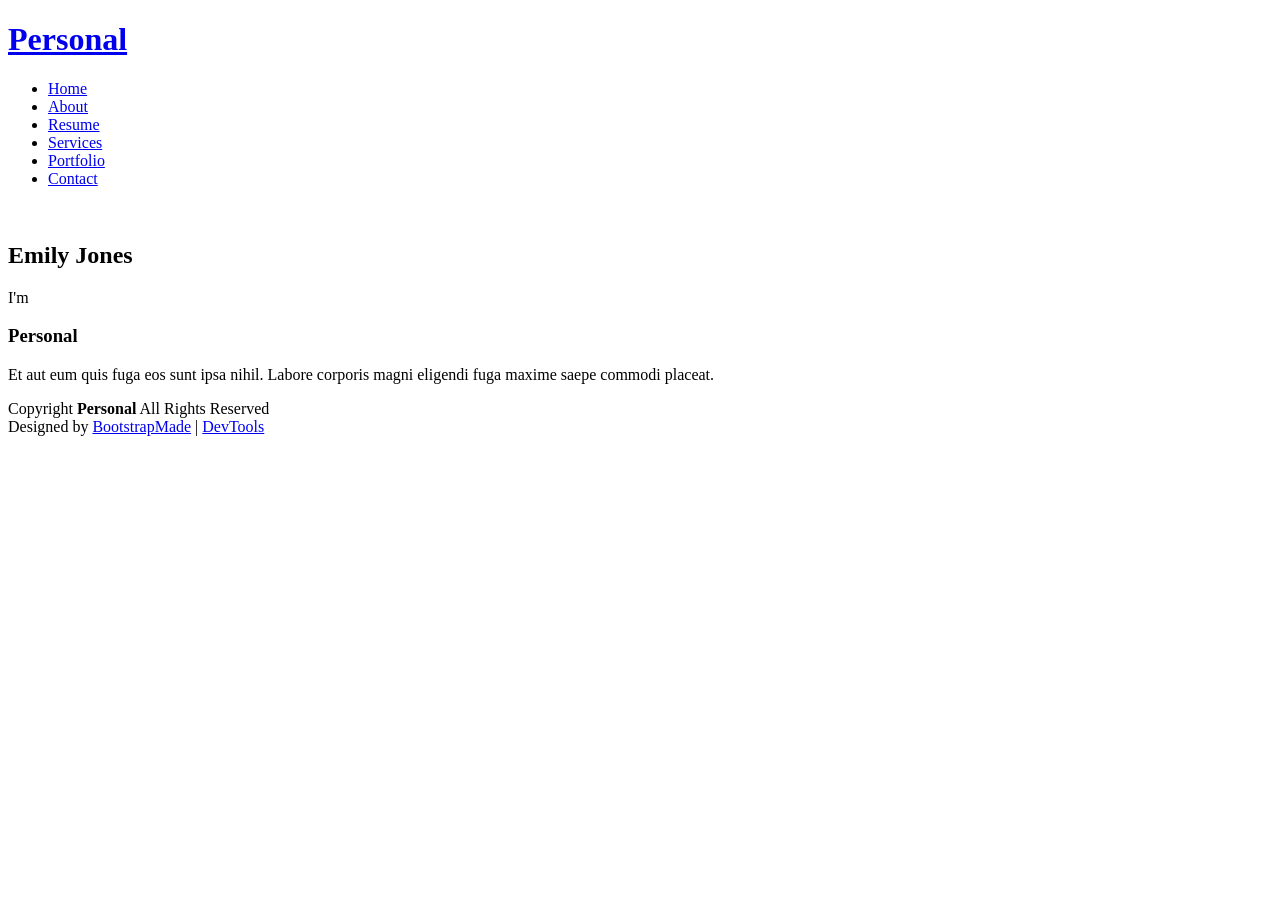
==== index.html @ 8a24222b "Add files via upload" ====
<!DOCTYPE html>
<html lang="en">

<head>
  <meta charset="utf-8">
  <meta content="width=device-width, initial-scale=1.0" name="viewport">
  <title>Index - Personal Bootstrap Template</title>
  <meta name="description" content="">
  <meta name="keywords" content="">

  <!-- Favicons -->
  <link href="assets/img/favicon.png" rel="icon">
  <link href="assets/img/apple-touch-icon.png" rel="apple-touch-icon">

  <!-- Fonts -->
  <link href="https://fonts.googleapis.com" rel="preconnect">
  <link href="https://fonts.gstatic.com" rel="preconnect" crossorigin>
  <link href="https://fonts.googleapis.com/css2?family=Roboto:ital,wght@0,100;0,300;0,400;0,500;0,700;0,900;1,100;1,300;1,400;1,500;1,700;1,900&family=Poppins:ital,wght@0,100;0,200;0,300;0,400;0,500;0,600;0,700;0,800;0,900;1,100;1,200;1,300;1,400;1,500;1,600;1,700;1,800;1,900&family=Raleway:ital,wght@0,100;0,200;0,300;0,400;0,500;0,600;0,700;0,800;0,900;1,100;1,200;1,300;1,400;1,500;1,600;1,700;1,800;1,900&display=swap" rel="stylesheet">

  <!-- Vendor CSS Files -->
  <link href="assets/vendor/bootstrap/css/bootstrap.min.css" rel="stylesheet">
  <link href="assets/vendor/bootstrap-icons/bootstrap-icons.css" rel="stylesheet">
  <link href="assets/vendor/aos/aos.css" rel="stylesheet">
  <link href="assets/vendor/swiper/swiper-bundle.min.css" rel="stylesheet">
  <link href="assets/vendor/glightbox/css/glightbox.min.css" rel="stylesheet">

  <!-- Main CSS File -->
  <link href="assets/css/main.css" rel="stylesheet">

  <!-- =======================================================
  * Template Name: Personal
  * Template URL: https://bootstrapmade.com/personal-free-resume-bootstrap-template/
  * Updated: Mar 05 2025 with Bootstrap v5.3.3
  * Author: BootstrapMade.com
  * License: https://bootstrapmade.com/license/
  ======================================================== -->
</head>

<body class="index-page">

  <header id="header" class="header d-flex align-items-center fixed-top">
    <div class="container-fluid container-xl position-relative d-flex align-items-center justify-content-between">

      <a href="index.html" class="logo d-flex align-items-center">
        <!-- Uncomment the line below if you also wish to use an image logo -->
        <!-- <img src="assets/img/logo.webp" alt=""> -->
        <h1 class="sitename">Personal</h1>
      </a>

      <nav id="navmenu" class="navmenu">
        <ul>
          <li><a href="index.html" class="active">Home</a></li>
          <li><a href="about.html">About</a></li>
          <li><a href="resume.html">Resume</a></li>
          <li><a href="services.html">Services</a></li>
          <li><a href="portfolio.html">Portfolio</a></li>
          <li><a href="contact.html">Contact</a></li>
        </ul>
        <i class="mobile-nav-toggle d-xl-none bi bi-list"></i>
      </nav>

    </div>
  </header>

  <main class="main">

    <!-- Hero Section -->
    <section id="hero" class="hero section dark-background">

      <img src="assets/img/hero-bg.jpg" alt="" data-aos="fade-in">

      <div class="container" data-aos="zoom-out" data-aos-delay="100">
        <h2>Emily Jones</h2>
        <p>I'm <span class="typed" data-typed-items="Designer, Developer, Freelancer, Photographer"></span><span class="typed-cursor typed-cursor--blink"></span></p>
        <div class="social-links">
          <a href="#"><i class="bi bi-twitter-x"></i></a>
          <a href="#"><i class="bi bi-facebook"></i></a>
          <a href="#"><i class="bi bi-instagram"></i></a>
          <a href="#"><i class="bi bi-linkedin"></i></a>
        </div>
      </div>

    </section><!-- /Hero Section -->

  </main>

  <footer id="footer" class="footer dark-background">
    <div class="container">
      <h3 class="sitename">Personal</h3>
      <p>Et aut eum quis fuga eos sunt ipsa nihil. Labore corporis magni eligendi fuga maxime saepe commodi placeat.</p>
      <div class="social-links d-flex justify-content-center">
        <a href=""><i class="bi bi-twitter-x"></i></a>
        <a href=""><i class="bi bi-facebook"></i></a>
        <a href=""><i class="bi bi-instagram"></i></a>
        <a href=""><i class="bi bi-skype"></i></a>
        <a href=""><i class="bi bi-linkedin"></i></a>
      </div>
      <div class="container">
        <div class="copyright">
          <span>Copyright</span> <strong class="px-1 sitename">Personal</strong> <span>All Rights Reserved</span>
        </div>
        <div class="credits">
          <!-- All the links in the footer should remain intact. -->
          <!-- You can delete the links only if you've purchased the pro version. -->
          <!-- Licensing information: https://bootstrapmade.com/license/ -->
          <!-- Purchase the pro version with working PHP/AJAX contact form: [buy-url] -->
          Designed by <a href="https://bootstrapmade.com/">BootstrapMade</a> | <a href="https://bootstrapmade.com/tools/">DevTools</a>
        </div>
      </div>
    </div>
  </footer>

  <!-- Scroll Top -->
  <a href="#" id="scroll-top" class="scroll-top d-flex align-items-center justify-content-center"><i class="bi bi-arrow-up-short"></i></a>

  <!-- Preloader -->
  <div id="preloader"></div>

  <!-- Vendor JS Files -->
  <script src="assets/vendor/bootstrap/js/bootstrap.bundle.min.js"></script>
  <script src="assets/vendor/php-email-form/validate.js"></script>
  <script src="assets/vendor/aos/aos.js"></script>
  <script src="assets/vendor/typed.js/typed.umd.js"></script>
  <script src="assets/vendor/purecounter/purecounter_vanilla.js"></script>
  <script src="assets/vendor/waypoints/noframework.waypoints.js"></script>
  <script src="assets/vendor/swiper/swiper-bundle.min.js"></script>
  <script src="assets/vendor/glightbox/js/glightbox.min.js"></script>
  <script src="assets/vendor/imagesloaded/imagesloaded.pkgd.min.js"></script>
  <script src="assets/vendor/isotope-layout/isotope.pkgd.min.js"></script>

  <!-- Main JS File -->
  <script src="assets/js/main.js"></script>

</body>

</html>
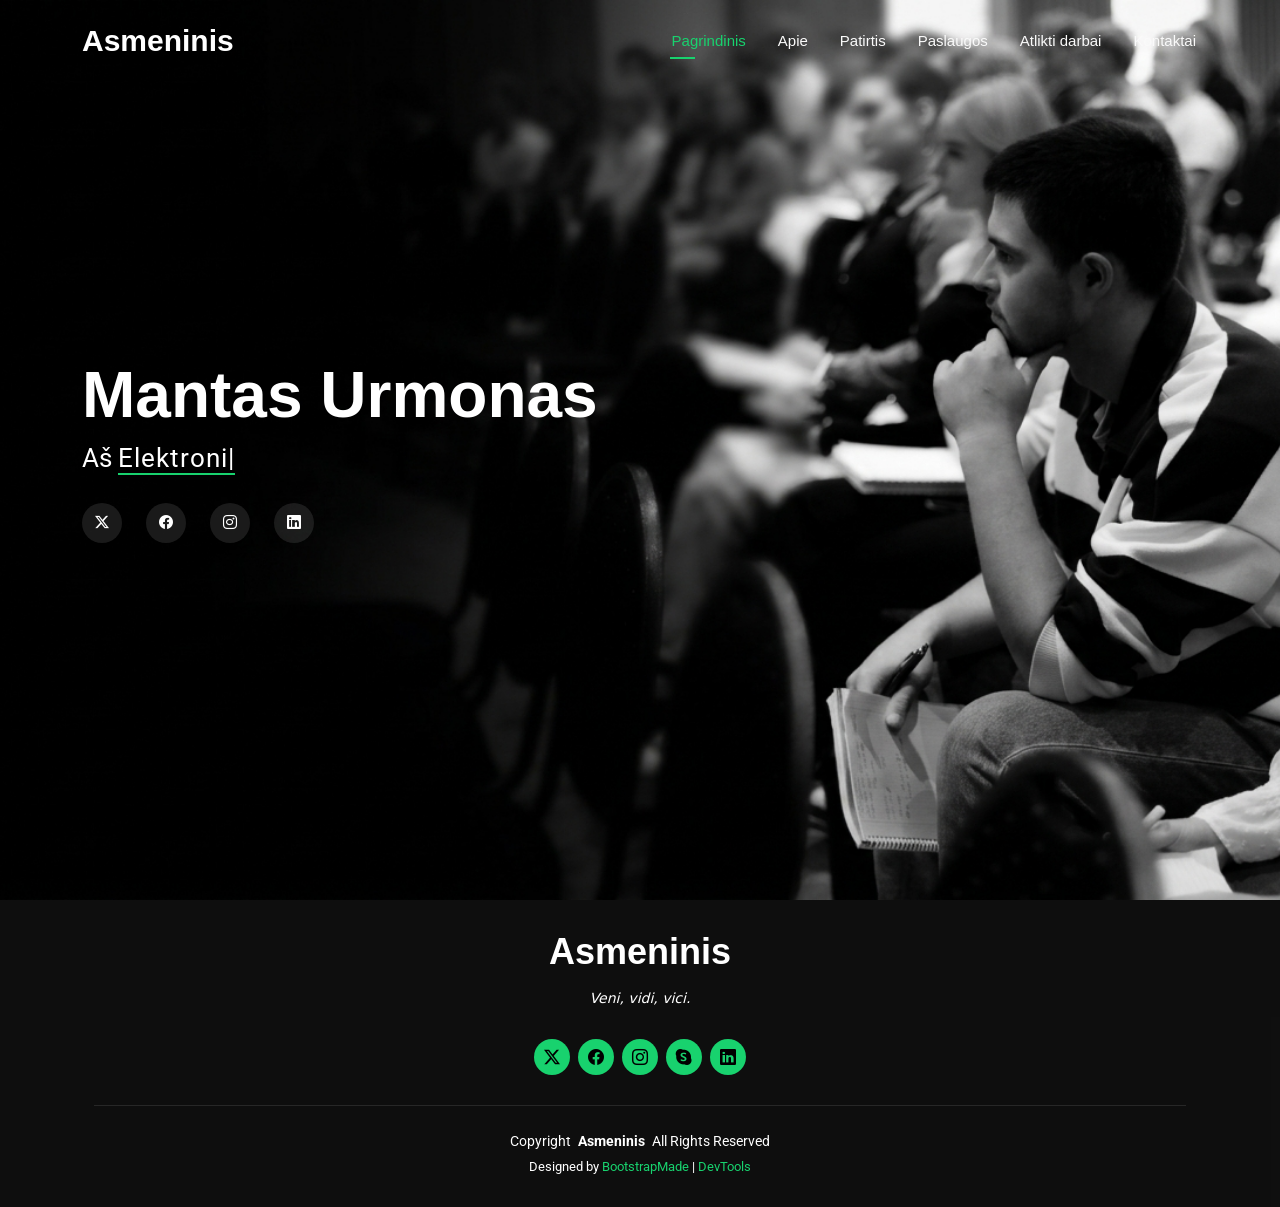
==== commit fe807890: "a" ====
--- a/index.html
+++ b/index.html
@@ -1,13 +1,14 @@
 <!DOCTYPE html>
-<html lang="en">
+<html lang="lt">
 
 <head>
   <meta charset="utf-8">
   <meta content="width=device-width, initial-scale=1.0" name="viewport">
-  <title>Index - Personal Bootstrap Template</title>
-  <meta name="description" content="">
+  <title>Index - Mano CV</title>
+  <meta name="description" content="Mantas Urmonas CV puslapis">
   <meta name="keywords" content="">
-
+  <meta name="author" content="Mantas Urmonas">
+  
   <!-- Favicons -->
   <link href="assets/img/favicon.png" rel="icon">
   <link href="assets/img/apple-touch-icon.png" rel="apple-touch-icon">
@@ -28,10 +29,10 @@
   <link href="assets/css/main.css" rel="stylesheet">
 
   <!-- =======================================================
-  * Template Name: Personal
+  * Template Name: Mano CV
   * Template URL: https://bootstrapmade.com/personal-free-resume-bootstrap-template/
   * Updated: Mar 05 2025 with Bootstrap v5.3.3
-  * Author: BootstrapMade.com
+  * Author: Mantas Urmonas
   * License: https://bootstrapmade.com/license/
   ======================================================== -->
 </head>
@@ -44,17 +45,17 @@
       <a href="index.html" class="logo d-flex align-items-center">
         <!-- Uncomment the line below if you also wish to use an image logo -->
         <!-- <img src="assets/img/logo.webp" alt=""> -->
-        <h1 class="sitename">Personal</h1>
+        <h1 class="sitename">Asmeninis</h1>
       </a>
 
       <nav id="navmenu" class="navmenu">
         <ul>
-          <li><a href="index.html" class="active">Home</a></li>
-          <li><a href="about.html">About</a></li>
-          <li><a href="resume.html">Resume</a></li>
-          <li><a href="services.html">Services</a></li>
-          <li><a href="portfolio.html">Portfolio</a></li>
-          <li><a href="contact.html">Contact</a></li>
+          <li><a href="index.html" class="active">Pagrindinis</a></li>
+          <li><a href="about.html">Apie</a></li>
+          <li><a href="resume.html">Patirtis</a></li>
+          <li><a href="services.html">Paslaugos</a></li>
+          <li><a href="portfolio.html">Atlikti darbai</a></li>
+          <li><a href="contact.html">Kontaktai</a></li>
         </ul>
         <i class="mobile-nav-toggle d-xl-none bi bi-list"></i>
       </nav>
@@ -67,11 +68,11 @@
     <!-- Hero Section -->
     <section id="hero" class="hero section dark-background">
 
-      <img src="assets/img/hero-bg.jpg" alt="" data-aos="fade-in">
+      <img src="assets/img/hero-big.jpg" alt="" data-aos="fade-in">
 
       <div class="container" data-aos="zoom-out" data-aos-delay="100">
-        <h2>Emily Jones</h2>
-        <p>I'm <span class="typed" data-typed-items="Designer, Developer, Freelancer, Photographer"></span><span class="typed-cursor typed-cursor--blink"></span></p>
+        <h2>Mantas Urmonas</h2>
+        <p>Aš <span class="typed" data-typed-items="Elektronikos inžinierius, Ūkininkas, Verslininkas, Pardavėjas"></span><span class="typed-cursor typed-cursor--blink"></span></p>
         <div class="social-links">
           <a href="#"><i class="bi bi-twitter-x"></i></a>
           <a href="#"><i class="bi bi-facebook"></i></a>
@@ -86,8 +87,8 @@
 
   <footer id="footer" class="footer dark-background">
     <div class="container">
-      <h3 class="sitename">Personal</h3>
-      <p>Et aut eum quis fuga eos sunt ipsa nihil. Labore corporis magni eligendi fuga maxime saepe commodi placeat.</p>
+      <h3 class="sitename">Asmeninis</h3>
+      <p>Veni, vidi, vici.</p>
       <div class="social-links d-flex justify-content-center">
         <a href=""><i class="bi bi-twitter-x"></i></a>
         <a href=""><i class="bi bi-facebook"></i></a>
@@ -97,7 +98,7 @@
       </div>
       <div class="container">
         <div class="copyright">
-          <span>Copyright</span> <strong class="px-1 sitename">Personal</strong> <span>All Rights Reserved</span>
+          <span>Copyright</span> <strong class="px-1 sitename">Asmeninis</strong> <span>All Rights Reserved</span>
         </div>
         <div class="credits">
           <!-- All the links in the footer should remain intact. -->
--- a/assets/css/main.css
+++ b/assets/css/main.css
@@ -0,0 +1,1476 @@
+/**
+* Template Name: Personal
+* Template URL: https://bootstrapmade.com/personal-free-resume-bootstrap-template/
+* Updated: Mar 05 2025 with Bootstrap v5.3.3
+* Author: BootstrapMade.com
+* License: https://bootstrapmade.com/license/
+*/
+
+/*--------------------------------------------------------------
+# Font & Color Variables
+# Help: https://bootstrapmade.com/color-system/
+--------------------------------------------------------------*/
+/* Fonts */
+:root {
+  --default-font: "Roboto",  system-ui, -apple-system, "Segoe UI", Roboto, "Helvetica Neue", Arial, "Noto Sans", "Liberation Sans", sans-serif, "Apple Color Emoji", "Segoe UI Emoji", "Segoe UI Symbol", "Noto Color Emoji";
+  --heading-font: "Raleway",  sans-serif;
+  --nav-font: "Poppins",  sans-serif;
+}
+
+/* Global Colors - The following color variables are used throughout the website. Updating them here will change the color scheme of the entire website */
+:root { 
+  --background-color: #000000; /* Background color for the entire website, including individual sections */
+  --default-color: #fafafa; /* Default color used for the majority of the text content across the entire website */
+  --heading-color: #ffffff; /* Color for headings, subheadings and title throughout the website */
+  --accent-color: #18d26e; /* Accent color that represents your brand on the website. It's used for buttons, links, and other elements that need to stand out */
+  --surface-color: #1a1a1a; /* The surface color is used as a background of boxed elements within sections, such as cards, icon boxes, or other elements that require a visual separation from the global background. */
+  --contrast-color: #000000; /* Contrast color for text, ensuring readability against backgrounds of accent, heading, or default colors. */
+}
+
+/* Nav Menu Colors - The following color variables are used specifically for the navigation menu. They are separate from the global colors to allow for more customization options */
+:root {
+  --nav-color: #fafafa;  /* The default color of the main navmenu links */
+  --nav-hover-color: #18d26e; /* Applied to main navmenu links when they are hovered over or active */
+  --nav-mobile-background-color: #1a1a1a; /* Used as the background color for mobile navigation menu */
+  --nav-dropdown-background-color: #1a1a1a; /* Used as the background color for dropdown items that appear when hovering over primary navigation items */
+  --nav-dropdown-color: #fafafa; /* Used for navigation links of the dropdown items in the navigation menu. */
+  --nav-dropdown-hover-color: #18d26e; /* Similar to --nav-hover-color, this color is applied to dropdown navigation links when they are hovered over. */
+}
+
+/* Color Presets - These classes override global colors when applied to any section or element, providing reuse of the sam color scheme. */
+
+.light-background {
+  --background-color: #1a1a1a;
+  --surface-color: #343434;
+}
+
+.dark-background {
+  --background-color: rgba(15, 15, 15, 0.975);
+  --default-color: #ffffff;
+  --heading-color: #ffffff;
+  --surface-color: #292929f9;
+  --contrast-color: #000000;
+}
+
+/* Smooth scroll */
+:root {
+  scroll-behavior: smooth;
+}
+
+/*--------------------------------------------------------------
+# General Styling & Shared Classes
+--------------------------------------------------------------*/
+body {
+  color: var(--default-color);
+  background-color: var(--background-color);
+  font-family: var(--default-font);
+}
+
+a {
+  color: var(--accent-color);
+  text-decoration: none;
+  transition: 0.3s;
+}
+
+a:hover {
+  color: color-mix(in srgb, var(--accent-color), transparent 25%);
+  text-decoration: none;
+}
+
+h1,
+h2,
+h3,
+h4,
+h5,
+h6 {
+  color: var(--heading-color);
+  font-family: var(--heading-font);
+}
+
+/* PHP Email Form Messages
+------------------------------*/
+.php-email-form .error-message {
+  display: none;
+  background: #df1529;
+  color: #ffffff;
+  text-align: left;
+  padding: 15px;
+  margin-bottom: 24px;
+  font-weight: 600;
+}
+
+.php-email-form .sent-message {
+  display: none;
+  color: #ffffff;
+  background: #059652;
+  text-align: center;
+  padding: 15px;
+  margin-bottom: 24px;
+  font-weight: 600;
+}
+
+.php-email-form .loading {
+  display: none;
+  background: var(--surface-color);
+  text-align: center;
+  padding: 15px;
+  margin-bottom: 24px;
+}
+
+.php-email-form .loading:before {
+  content: "";
+  display: inline-block;
+  border-radius: 50%;
+  width: 24px;
+  height: 24px;
+  margin: 0 10px -6px 0;
+  border: 3px solid var(--accent-color);
+  border-top-color: var(--surface-color);
+  animation: php-email-form-loading 1s linear infinite;
+}
+
+@keyframes php-email-form-loading {
+  0% {
+    transform: rotate(0deg);
+  }
+
+  100% {
+    transform: rotate(360deg);
+  }
+}
+
+/*--------------------------------------------------------------
+# Global Header
+--------------------------------------------------------------*/
+.header {
+  --background-color: rgba(0, 0, 0, 0);
+  color: var(--default-color);
+  background-color: var(--background-color);
+  padding: 15px 0;
+  transition: all 0.5s;
+  z-index: 997;
+}
+
+.header .logo {
+  line-height: 1;
+}
+
+.header .logo img {
+  max-height: 32px;
+  margin-right: 8px;
+}
+
+.header .logo h1 {
+  font-size: 30px;
+  margin: 0;
+  font-weight: 700;
+  color: var(--heading-color);
+}
+
+.scrolled .header {
+  box-shadow: 0px 0 18px rgba(0, 0, 0, 0.1);
+}
+
+/* Global Header on Scroll
+------------------------------*/
+.scrolled .header {
+  --background-color: rgba(0, 0, 0, 0.8);
+}
+
+/*--------------------------------------------------------------
+# Navigation Menu
+--------------------------------------------------------------*/
+/* Desktop Navigation */
+@media (min-width: 1200px) {
+  .navmenu {
+    padding: 0;
+  }
+
+  .navmenu ul {
+    margin: 0;
+    padding: 0;
+    display: flex;
+    list-style: none;
+    align-items: center;
+  }
+
+  .navmenu li {
+    position: relative;
+  }
+
+  .navmenu>ul>li {
+    white-space: nowrap;
+    padding: 15px 14px;
+  }
+
+  .navmenu>ul>li:last-child {
+    padding-right: 0;
+  }
+
+  .navmenu a,
+  .navmenu a:focus {
+    color: var(--nav-color);
+    font-size: 15px;
+    padding: 0 2px;
+    font-family: var(--nav-font);
+    font-weight: 400;
+    display: flex;
+    align-items: center;
+    justify-content: space-between;
+    white-space: nowrap;
+    transition: 0.3s;
+    position: relative;
+  }
+
+  .navmenu a i,
+  .navmenu a:focus i {
+    font-size: 12px;
+    line-height: 0;
+    margin-left: 5px;
+    transition: 0.3s;
+  }
+
+  .navmenu>ul>li>a:before {
+    content: "";
+    position: absolute;
+    height: 2px;
+    bottom: -6px;
+    left: 0;
+    background-color: var(--nav-hover-color);
+    visibility: hidden;
+    width: 0px;
+    transition: all 0.3s ease-in-out 0s;
+  }
+
+  .navmenu a:hover:before,
+  .navmenu li:hover>a:before,
+  .navmenu .active:before {
+    visibility: visible;
+    width: 25px;
+  }
+
+  .navmenu li:hover>a,
+  .navmenu .active,
+  .navmenu .active:focus {
+    color: var(--nav-hover-color);
+  }
+
+  .navmenu .dropdown ul {
+    margin: 0;
+    padding: 10px 0;
+    background: var(--nav-dropdown-background-color);
+    display: block;
+    position: absolute;
+    visibility: hidden;
+    left: 14px;
+    top: 130%;
+    opacity: 0;
+    transition: 0.3s;
+    border-radius: 4px;
+    z-index: 99;
+    box-shadow: 0px 0px 30px rgba(0, 0, 0, 0.1);
+  }
+
+  .navmenu .dropdown ul li {
+    min-width: 200px;
+  }
+
+  .navmenu .dropdown ul a {
+    padding: 10px 20px;
+    font-size: 15px;
+    text-transform: none;
+    color: var(--nav-dropdown-color);
+  }
+
+  .navmenu .dropdown ul a i {
+    font-size: 12px;
+  }
+
+  .navmenu .dropdown ul a:hover,
+  .navmenu .dropdown ul .active:hover,
+  .navmenu .dropdown ul li:hover>a {
+    color: var(--nav-dropdown-hover-color);
+  }
+
+  .navmenu .dropdown:hover>ul {
+    opacity: 1;
+    top: 100%;
+    visibility: visible;
+  }
+
+  .navmenu .dropdown .dropdown ul {
+    top: 0;
+    left: -90%;
+    visibility: hidden;
+  }
+
+  .navmenu .dropdown .dropdown:hover>ul {
+    opacity: 1;
+    top: 0;
+    left: -100%;
+    visibility: visible;
+  }
+}
+
+/* Mobile Navigation */
+@media (max-width: 1199px) {
+  .mobile-nav-toggle {
+    color: var(--nav-color);
+    font-size: 28px;
+    line-height: 0;
+    margin-right: 10px;
+    cursor: pointer;
+    transition: color 0.3s;
+  }
+
+  .navmenu {
+    padding: 0;
+    z-index: 9997;
+  }
+
+  .navmenu ul {
+    display: none;
+    list-style: none;
+    position: absolute;
+    inset: 60px 20px 20px 20px;
+    padding: 10px 0;
+    margin: 0;
+    border-radius: 6px;
+    background-color: var(--nav-mobile-background-color);
+    border: 1px solid color-mix(in srgb, var(--default-color), transparent 90%);
+    box-shadow: none;
+    overflow-y: auto;
+    transition: 0.3s;
+    z-index: 9998;
+  }
+
+  .navmenu a,
+  .navmenu a:focus {
+    color: var(--nav-dropdown-color);
+    padding: 10px 20px;
+    font-family: var(--nav-font);
+    font-size: 17px;
+    font-weight: 500;
+    display: flex;
+    align-items: center;
+    justify-content: space-between;
+    white-space: nowrap;
+    transition: 0.3s;
+  }
+
+  .navmenu a i,
+  .navmenu a:focus i {
+    font-size: 12px;
+    line-height: 0;
+    margin-left: 5px;
+    width: 30px;
+    height: 30px;
+    display: flex;
+    align-items: center;
+    justify-content: center;
+    border-radius: 50%;
+    transition: 0.3s;
+    background-color: color-mix(in srgb, var(--accent-color), transparent 90%);
+  }
+
+  .navmenu a i:hover,
+  .navmenu a:focus i:hover {
+    background-color: var(--accent-color);
+    color: var(--contrast-color);
+  }
+
+  .navmenu a:hover,
+  .navmenu .active,
+  .navmenu .active:focus {
+    color: var(--nav-dropdown-hover-color);
+  }
+
+  .navmenu .active i,
+  .navmenu .active:focus i {
+    background-color: var(--accent-color);
+    color: var(--contrast-color);
+    transform: rotate(180deg);
+  }
+
+  .navmenu .dropdown ul {
+    position: static;
+    display: none;
+    z-index: 99;
+    padding: 10px 0;
+    margin: 10px 20px;
+    background-color: var(--nav-dropdown-background-color);
+    transition: all 0.5s ease-in-out;
+  }
+
+  .navmenu .dropdown ul ul {
+    background-color: rgba(33, 37, 41, 0.1);
+  }
+
+  .navmenu .dropdown>.dropdown-active {
+    display: block;
+    background-color: rgba(33, 37, 41, 0.03);
+  }
+
+  .mobile-nav-active {
+    overflow: hidden;
+  }
+
+  .mobile-nav-active .mobile-nav-toggle {
+    color: #fff;
+    position: absolute;
+    font-size: 32px;
+    top: 15px;
+    right: 15px;
+    margin-right: 0;
+    z-index: 9999;
+  }
+
+  .mobile-nav-active .navmenu {
+    position: fixed;
+    overflow: hidden;
+    inset: 0;
+    background: rgba(33, 37, 41, 0.8);
+    transition: 0.3s;
+  }
+
+  .mobile-nav-active .navmenu>ul {
+    display: block;
+  }
+}
+
+/*--------------------------------------------------------------
+# Global Footer
+--------------------------------------------------------------*/
+.footer {
+  color: var(--default-color);
+  background-color: var(--background-color);
+  font-size: 14px;
+  text-align: center;
+  padding: 30px 0;
+  position: relative;
+}
+
+.footer h3 {
+  font-size: 36px;
+  font-weight: 700;
+  position: relative;
+  padding: 0;
+  margin: 0 0 15px 0;
+}
+
+.footer p {
+  font-size: 15;
+  font-style: italic;
+  padding: 0;
+  margin: 0 0 30px 0;
+}
+
+.footer .social-links {
+  margin: 0 0 30px 0;
+}
+
+.footer .social-links a {
+  font-size: 16px;
+  display: flex;
+  align-items: center;
+  justify-content: center;
+  background: var(--accent-color);
+  color: var(--contrast-color);
+  line-height: 1;
+  margin: 0 4px;
+  border-radius: 50%;
+  text-align: center;
+  width: 36px;
+  height: 36px;
+  transition: 0.3s;
+}
+
+.footer .social-links a:hover {
+  background: color-mix(in srgb, var(--accent-color), transparent 20%);
+  text-decoration: none;
+}
+
+.footer .copyright {
+  padding-top: 25px;
+  border-top: 1px solid color-mix(in srgb, var(--default-color), transparent 90%);
+}
+
+.footer .credits {
+  font-size: 13px;
+  padding-top: 5px;
+}
+
+/*--------------------------------------------------------------
+# Preloader
+--------------------------------------------------------------*/
+#preloader {
+  position: fixed;
+  inset: 0;
+  z-index: 999999;
+  overflow: hidden;
+  background: var(--background-color);
+  transition: all 0.6s ease-out;
+}
+
+#preloader:before {
+  content: "";
+  position: fixed;
+  top: calc(50% - 30px);
+  left: calc(50% - 30px);
+  border: 6px solid #ffffff;
+  border-color: var(--accent-color) transparent var(--accent-color) transparent;
+  border-radius: 50%;
+  width: 60px;
+  height: 60px;
+  animation: animate-preloader 1.5s linear infinite;
+}
+
+@keyframes animate-preloader {
+  0% {
+    transform: rotate(0deg);
+  }
+
+  100% {
+    transform: rotate(360deg);
+  }
+}
+
+/*--------------------------------------------------------------
+# Scroll Top Button
+--------------------------------------------------------------*/
+.scroll-top {
+  position: fixed;
+  visibility: hidden;
+  opacity: 0;
+  right: 15px;
+  bottom: -15px;
+  z-index: 99999;
+  background-color: var(--accent-color);
+  width: 44px;
+  height: 44px;
+  border-radius: 50px;
+  transition: all 0.4s;
+}
+
+.scroll-top i {
+  font-size: 24px;
+  color: var(--contrast-color);
+  line-height: 0;
+}
+
+.scroll-top:hover {
+  background-color: color-mix(in srgb, var(--accent-color), transparent 20%);
+  color: var(--contrast-color);
+}
+
+.scroll-top.active {
+  visibility: visible;
+  opacity: 1;
+  bottom: 15px;
+}
+
+/*--------------------------------------------------------------
+# Disable aos animation delay on mobile devices
+--------------------------------------------------------------*/
+@media screen and (max-width: 768px) {
+  [data-aos-delay] {
+    transition-delay: 0 !important;
+  }
+}
+
+/*--------------------------------------------------------------
+# Global Page Titles & Breadcrumbs
+--------------------------------------------------------------*/
+.page-title {
+  color: var(--default-color);
+  background-color: var(--background-color);
+  position: relative;
+}
+
+.page-title .heading {
+  padding: 160px 0 80px 0;
+  border-top: 1px solid color-mix(in srgb, var(--default-color), transparent 90%);
+}
+
+.page-title .heading h1 {
+  font-size: 38px;
+  font-weight: 700;
+}
+
+.page-title nav {
+  background-color: color-mix(in srgb, var(--default-color), transparent 90%);
+  padding: 20px 0;
+}
+
+.page-title nav ol {
+  display: flex;
+  flex-wrap: wrap;
+  list-style: none;
+  margin: 0;
+  font-size: 16px;
+  font-weight: 600;
+}
+
+.page-title nav ol li+li {
+  padding-left: 10px;
+}
+
+.page-title nav ol li+li::before {
+  content: "/";
+  display: inline-block;
+  padding-right: 10px;
+  color: color-mix(in srgb, var(--default-color), transparent 70%);
+}
+
+/*--------------------------------------------------------------
+# Global Sections
+--------------------------------------------------------------*/
+section,
+.section {
+  color: var(--default-color);
+  background-color: var(--background-color);
+  padding: 60px 0;
+  scroll-margin-top: 100px;
+  overflow: clip;
+}
+
+@media (max-width: 1199px) {
+
+  section,
+  .section {
+    scroll-margin-top: 66px;
+  }
+}
+
+/*--------------------------------------------------------------
+# Global Section Titles
+--------------------------------------------------------------*/
+.section-title {
+  padding-bottom: 60px;
+  position: relative;
+}
+
+.section-title h2 {
+  font-size: 14px;
+  font-weight: 500;
+  padding: 0;
+  line-height: 1px;
+  margin: 0;
+  letter-spacing: 1.5px;
+  text-transform: uppercase;
+  color: color-mix(in srgb, var(--default-color), transparent 50%);
+  position: relative;
+}
+
+.section-title h2::after {
+  content: "";
+  width: 120px;
+  height: 1px;
+  display: inline-block;
+  background: var(--accent-color);
+  margin: 4px 10px;
+}
+
+.section-title div {
+  color: var(--heading-color);
+  margin: 0;
+  margin: 0;
+  font-size: 28px;
+  font-weight: 700;
+  text-transform: uppercase;
+  font-family: var(--heading-font);
+}
+
+/*--------------------------------------------------------------
+# Hero Section
+--------------------------------------------------------------*/
+.hero {
+  width: 100%;
+  min-height: 100vh;
+  position: relative;
+  padding: 80px 0;
+  display: flex;
+  align-items: center;
+  justify-content: center;
+}
+
+.hero img {
+  position: absolute;
+  inset: 0;
+  display: block;
+  width: 100%;
+  height: 100%;
+  object-fit: cover;
+  z-index: 1;
+}
+
+.hero .container {
+  position: relative;
+  z-index: 3;
+}
+
+.hero h2 {
+  margin: 0;
+  font-size: 64px;
+  font-weight: 700;
+}
+
+.hero p {
+  margin: 5px 0 0 0;
+  font-size: 26px;
+}
+
+.hero p span {
+  letter-spacing: 1px;
+  border-bottom: 2px solid var(--accent-color);
+}
+
+.hero .social-links {
+  margin-top: 25px;
+}
+
+.hero .social-links a {
+  background-color: color-mix(in srgb, var(--default-color), transparent 90%);
+  color: var(--default-color);
+  font-size: 14px;
+  width: 40px;
+  height: 40px;
+  border-radius: 50px;
+  display: inline-flex;
+  align-items: center;
+  justify-content: center;
+  margin-right: 20px;
+  transition: 0.3s;
+}
+
+.hero .social-links a:hover {
+  background-color: var(--accent-color);
+}
+
+@media (max-width: 768px) {
+  .hero h2 {
+    font-size: 32px;
+  }
+
+  .hero p {
+    font-size: 20px;
+  }
+}
+
+/*--------------------------------------------------------------
+# About Section
+--------------------------------------------------------------*/
+.about .content h2 {
+  font-weight: 700;
+  font-size: 24px;
+}
+
+.about .content ul {
+  list-style: none;
+  padding: 0;
+}
+
+.about .content ul li {
+  margin-bottom: 20px;
+  display: flex;
+  align-items: center;
+}
+
+.about .content ul strong {
+  margin-right: 10px;
+}
+
+.about .content ul i {
+  font-size: 16px;
+  margin-right: 5px;
+  color: var(--accent-color);
+  line-height: 0;
+}
+
+/*--------------------------------------------------------------
+# Stats Section
+--------------------------------------------------------------*/
+.stats i {
+  background-color: var(--surface-color);
+  color: var(--accent-color);
+  box-shadow: 0px 2px 25px rgba(0, 0, 0, 0.1);
+  width: 54px;
+  height: 54px;
+  font-size: 24px;
+  border-radius: 50px;
+  border: 2px solid var(--background-color);
+  display: inline-flex;
+  align-items: center;
+  justify-content: center;
+  position: relative;
+  z-index: 1;
+}
+
+.stats .stats-item {
+  background-color: var(--surface-color);
+  margin-top: -27px;
+  padding: 30px 30px 25px 30px;
+  width: 100%;
+  position: relative;
+  text-align: center;
+  box-shadow: 0px 2px 35px rgba(0, 0, 0, 0.1);
+  border-radius: 4px;
+  z-index: 0;
+}
+
+.stats .stats-item span {
+  font-size: 36px;
+  display: block;
+  font-weight: 700;
+  color: color-mix(in srgb, var(--default-color), transparent 20%);
+}
+
+.stats .stats-item p {
+  padding: 0;
+  margin: 0;
+  font-family: var(--heading-font);
+  font-size: 16px;
+}
+
+/*--------------------------------------------------------------
+# Skills Section
+--------------------------------------------------------------*/
+.skills .progress {
+  height: 60px;
+  display: block;
+  background: none;
+  border-radius: 0;
+}
+
+.skills .progress .skill {
+  color: var(--heading-color);
+  padding: 0;
+  margin: 0 0 6px 0;
+  text-transform: uppercase;
+  display: block;
+  font-weight: 600;
+  font-family: var(--heading-font);
+}
+
+.skills .progress .skill .val {
+  float: right;
+  font-style: normal;
+}
+
+.skills .progress-bar-wrap {
+  background: color-mix(in srgb, var(--default-color), transparent 90%);
+  height: 10px;
+}
+
+.skills .progress-bar {
+  width: 1px;
+  height: 10px;
+  transition: 0.9s;
+  background-color: var(--accent-color);
+}
+
+/*--------------------------------------------------------------
+# Interests Section
+--------------------------------------------------------------*/
+.interests .features-item {
+  background-color: var(--surface-color);
+  display: flex;
+  align-items: center;
+  padding: 20px;
+  transition: 0.3s;
+  border: 1px solid color-mix(in srgb, var(--default-color), transparent 90%);
+  position: relative;
+}
+
+.interests .features-item i {
+  font-size: 32px;
+  padding-right: 10px;
+  line-height: 0;
+}
+
+.interests .features-item h3 {
+  font-weight: 700;
+  margin: 0;
+  padding: 0;
+  line-height: 1;
+  font-size: 16px;
+}
+
+.interests .features-item h3 a {
+  color: var(--heading-color);
+  transition: 0.3s;
+}
+
+.interests .features-item:hover {
+  border-color: var(--accent-color);
+}
+
+.interests .features-item:hover h3 a {
+  color: var(--accent-color);
+}
+
+/*--------------------------------------------------------------
+# Testimonials Section
+--------------------------------------------------------------*/
+.testimonials .testimonials-carousel,
+.testimonials .testimonials-slider {
+  overflow: hidden;
+}
+
+.testimonials .testimonial-item {
+  box-sizing: content-box;
+  min-height: 320px;
+}
+
+.testimonials .testimonial-item .testimonial-img {
+  width: 90px;
+  border-radius: 50%;
+  margin: -40px 0 0 40px;
+  position: relative;
+  z-index: 2;
+  border: 6px solid var(--background-color);
+}
+
+.testimonials .testimonial-item h3 {
+  font-size: 18px;
+  font-weight: bold;
+  margin: 10px 0 5px 45px;
+}
+
+.testimonials .testimonial-item h4 {
+  font-size: 14px;
+  color: color-mix(in srgb, var(--default-color), transparent 20%);
+  margin: 0 0 0 45px;
+}
+
+.testimonials .testimonial-item .quote-icon-left,
+.testimonials .testimonial-item .quote-icon-right {
+  color: color-mix(in srgb, var(--accent-color), transparent 50%);
+  font-size: 26px;
+  line-height: 0;
+}
+
+.testimonials .testimonial-item .quote-icon-left {
+  display: inline-block;
+  left: -5px;
+  position: relative;
+}
+
+.testimonials .testimonial-item .quote-icon-right {
+  display: inline-block;
+  right: -5px;
+  position: relative;
+  top: 10px;
+  transform: scale(-1, -1);
+}
+
+.testimonials .testimonial-item p {
+  font-style: italic;
+  margin: 0 15px 0 15px;
+  padding: 20px 20px 60px 20px;
+  background: var(--surface-color);
+  border-radius: 6px;
+  position: relative;
+  z-index: 1;
+}
+
+.testimonials .swiper-wrapper {
+  height: auto;
+}
+
+.testimonials .swiper-pagination {
+  margin-top: 20px;
+  position: relative;
+}
+
+.testimonials .swiper-pagination .swiper-pagination-bullet {
+  width: 12px;
+  height: 12px;
+  background-color: var(--background-color);
+  opacity: 1;
+  border: 1px solid var(--accent-color);
+}
+
+.testimonials .swiper-pagination .swiper-pagination-bullet-active {
+  background-color: var(--accent-color);
+}
+
+/*--------------------------------------------------------------
+# Resume Section
+--------------------------------------------------------------*/
+.resume .resume-title {
+  color: var(--heading-color);
+  font-size: 26px;
+  font-weight: 700;
+  margin-top: 20px;
+  margin-bottom: 20px;
+}
+
+.resume .resume-item {
+  padding: 0 0 20px 20px;
+  margin-top: -2px;
+  border-left: 2px solid var(--accent-color);
+  position: relative;
+}
+
+.resume .resume-item h4 {
+  line-height: 18px;
+  font-size: 18px;
+  font-weight: 600;
+  text-transform: uppercase;
+  color: color-mix(in srgb, var(--default-color), transparent 20%);
+  margin-bottom: 10px;
+}
+
+.resume .resume-item h5 {
+  font-size: 16px;
+  padding: 5px 15px;
+  display: inline-block;
+  font-weight: 600;
+  margin-bottom: 10px;
+}
+
+.resume .resume-item ul {
+  padding-left: 20px;
+}
+
+.resume .resume-item ul li {
+  padding-bottom: 10px;
+}
+
+.resume .resume-item:last-child {
+  padding-bottom: 0;
+}
+
+.resume .resume-item::before {
+  content: "";
+  position: absolute;
+  width: 16px;
+  height: 16px;
+  border-radius: 50px;
+  left: -9px;
+  top: 0;
+  background: var(--background-color);
+  border: 2px solid var(--accent-color);
+}
+
+/*--------------------------------------------------------------
+# Services Section
+--------------------------------------------------------------*/
+.services .service-item {
+  background-color: var(--surface-color);
+  text-align: center;
+  padding: 80px 20px;
+  transition: all ease-in-out 0.3s;
+  height: 100%;
+}
+
+.services .service-item .icon {
+  margin: 0 auto;
+  width: 64px;
+  height: 64px;
+  background: var(--accent-color);
+  border-radius: 4px;
+  display: flex;
+  align-items: center;
+  justify-content: center;
+  margin-bottom: 20px;
+  transition: 0.3s;
+  transform-style: preserve-3d;
+}
+
+.services .service-item .icon i {
+  color: var(--contrast-color);
+  font-size: 28px;
+  transition: ease-in-out 0.3s;
+}
+
+.services .service-item .icon::before {
+  position: absolute;
+  content: "";
+  left: -8px;
+  top: -8px;
+  height: 100%;
+  width: 100%;
+  background: color-mix(in srgb, var(--accent-color), transparent 80%);
+  border-radius: 5px;
+  transition: all 0.3s ease-out 0s;
+  transform: translateZ(-1px);
+}
+
+.services .service-item h3 {
+  font-weight: 700;
+  margin: 10px 0 15px 0;
+  font-size: 22px;
+}
+
+.services .service-item p {
+  line-height: 24px;
+  font-size: 14px;
+  margin-bottom: 0;
+}
+
+.services .service-item:hover {
+  background: var(--accent-color);
+  border-color: var(--accent-color);
+}
+
+.services .service-item:hover .icon {
+  background: var(--surface-color);
+}
+
+.services .service-item:hover .icon i {
+  color: var(--accent-color);
+}
+
+.services .service-item:hover .icon::before {
+  background: color-mix(in srgb, var(--background-color), transparent 70%);
+}
+
+.services .service-item:hover h3,
+.services .service-item:hover p {
+  color: var(--contrast-color);
+}
+
+/*--------------------------------------------------------------
+# Service Details Section
+--------------------------------------------------------------*/
+.service-details .services-list {
+  background-color: var(--surface-color);
+  padding: 10px 30px;
+  border: 1px solid color-mix(in srgb, var(--default-color), transparent 90%);
+  margin-bottom: 20px;
+}
+
+.service-details .services-list a {
+  display: block;
+  line-height: 1;
+  padding: 8px 0 8px 15px;
+  border-left: 3px solid color-mix(in srgb, var(--default-color), transparent 70%);
+  margin: 20px 0;
+  color: color-mix(in srgb, var(--default-color), transparent 20%);
+  transition: 0.3s;
+}
+
+.service-details .services-list a.active {
+  color: var(--heading-color);
+  font-weight: 700;
+  border-color: var(--accent-color);
+}
+
+.service-details .services-list a:hover {
+  border-color: var(--accent-color);
+}
+
+.service-details .services-img {
+  margin-bottom: 20px;
+}
+
+.service-details h3 {
+  font-size: 26px;
+  font-weight: 700;
+}
+
+.service-details h4 {
+  font-size: 20px;
+  font-weight: 700;
+}
+
+.service-details p {
+  font-size: 15px;
+}
+
+.service-details ul {
+  list-style: none;
+  padding: 0;
+  font-size: 15px;
+}
+
+.service-details ul li {
+  padding: 5px 0;
+  display: flex;
+  align-items: center;
+}
+
+.service-details ul i {
+  font-size: 20px;
+  margin-right: 8px;
+  color: var(--accent-color);
+}
+
+/*--------------------------------------------------------------
+# Portfolio Section
+--------------------------------------------------------------*/
+.portfolio .portfolio-filters {
+  padding: 0;
+  margin: 0 auto 20px auto;
+  list-style: none;
+  text-align: center;
+}
+
+.portfolio .portfolio-filters li {
+  cursor: pointer;
+  display: inline-block;
+  padding: 0;
+  font-size: 18px;
+  font-weight: 500;
+  margin: 0 10px;
+  line-height: 1;
+  margin-bottom: 5px;
+  transition: all 0.3s ease-in-out;
+}
+
+.portfolio .portfolio-filters li:hover,
+.portfolio .portfolio-filters li.filter-active {
+  color: var(--accent-color);
+}
+
+.portfolio .portfolio-filters li:first-child {
+  margin-left: 0;
+}
+
+.portfolio .portfolio-filters li:last-child {
+  margin-right: 0;
+}
+
+@media (max-width: 575px) {
+  .portfolio .portfolio-filters li {
+    font-size: 14px;
+    margin: 0 5px;
+  }
+}
+
+.portfolio .portfolio-content {
+  position: relative;
+  overflow: hidden;
+}
+
+.portfolio .portfolio-content img {
+  transition: 0.3s;
+}
+
+.portfolio .portfolio-content .portfolio-info {
+  opacity: 0;
+  position: absolute;
+  inset: 0;
+  z-index: 3;
+  transition: all ease-in-out 0.3s;
+  background: rgba(0, 0, 0, 0.6);
+  padding: 15px;
+}
+
+.portfolio .portfolio-content .portfolio-info h4 {
+  font-size: 14px;
+  padding: 5px 10px;
+  font-weight: 400;
+  color: #ffffff;
+  display: inline-block;
+  background-color: var(--accent-color);
+}
+
+.portfolio .portfolio-content .portfolio-info p {
+  position: absolute;
+  bottom: 10px;
+  text-align: center;
+  display: inline-block;
+  left: 0;
+  right: 0;
+  font-size: 16px;
+  font-weight: 600;
+  color: rgba(255, 255, 255, 0.8);
+}
+
+.portfolio .portfolio-content .portfolio-info .preview-link,
+.portfolio .portfolio-content .portfolio-info .details-link {
+  position: absolute;
+  left: calc(50% - 40px);
+  font-size: 26px;
+  top: calc(50% - 14px);
+  color: #fff;
+  transition: 0.3s;
+  line-height: 1.2;
+}
+
+.portfolio .portfolio-content .portfolio-info .preview-link:hover,
+.portfolio .portfolio-content .portfolio-info .details-link:hover {
+  color: var(--accent-color);
+}
+
+.portfolio .portfolio-content .portfolio-info .details-link {
+  left: 50%;
+  font-size: 34px;
+  line-height: 0;
+}
+
+.portfolio .portfolio-content:hover .portfolio-info {
+  opacity: 1;
+}
+
+.portfolio .portfolio-content:hover img {
+  transform: scale(1.1);
+}
+
+/*--------------------------------------------------------------
+# Portfolio Details Section
+--------------------------------------------------------------*/
+.portfolio-details .portfolio-details-slider img {
+  width: 100%;
+}
+
+.portfolio-details .portfolio-details-slider .swiper-pagination {
+  margin-top: 20px;
+  position: relative;
+}
+
+.portfolio-details .portfolio-details-slider .swiper-pagination .swiper-pagination-bullet {
+  width: 12px;
+  height: 12px;
+  background-color: color-mix(in srgb, var(--default-color), transparent 85%);
+  opacity: 1;
+}
+
+.portfolio-details .portfolio-details-slider .swiper-pagination .swiper-pagination-bullet-active {
+  background-color: var(--accent-color);
+}
+
+.portfolio-details .portfolio-info {
+  background-color: var(--surface-color);
+  padding: 30px;
+  box-shadow: 0px 0 30px rgba(0, 0, 0, 0.1);
+}
+
+.portfolio-details .portfolio-info h3 {
+  font-size: 22px;
+  font-weight: 700;
+  margin-bottom: 20px;
+  padding-bottom: 20px;
+  border-bottom: 1px solid color-mix(in srgb, var(--default-color), transparent 85%);
+}
+
+.portfolio-details .portfolio-info ul {
+  list-style: none;
+  padding: 0;
+  font-size: 15px;
+}
+
+.portfolio-details .portfolio-info ul li+li {
+  margin-top: 10px;
+}
+
+.portfolio-details .portfolio-description {
+  padding-top: 30px;
+}
+
+.portfolio-details .portfolio-description h2 {
+  font-size: 26px;
+  font-weight: 700;
+  margin-bottom: 20px;
+}
+
+.portfolio-details .portfolio-description p {
+  padding: 0;
+  color: color-mix(in srgb, var(--default-color), transparent 30%);
+}
+
+/*--------------------------------------------------------------
+# Starter Section Section
+--------------------------------------------------------------*/
+.starter-section {
+  /* Add your styles here */
+}
+
+/*--------------------------------------------------------------
+# Contact Section
+--------------------------------------------------------------*/
+.contact .info-item {
+  box-shadow: 0px 0px 20px rgba(0, 0, 0, 0.1);
+  padding: 20px 30px;
+}
+
+.contact .info-item .icon {
+  color: var(--contrast-color);
+  background-color: var(--accent-color);
+  width: 56px;
+  height: 56px;
+  font-size: 24px;
+  display: flex;
+  justify-content: center;
+  align-items: center;
+  transition: all 0.3s ease-in-out;
+  border-radius: 50%;
+  margin-right: 15px;
+}
+
+.contact .info-item h3 {
+  font-size: 18px;
+  font-weight: 700;
+  margin: 0 0 2px 0;
+}
+
+.contact .info-item p {
+  padding: 0;
+  margin-bottom: 0;
+  font-size: 14px;
+}
+
+.contact .info-item .social-links a {
+  font-size: 24px;
+  display: inline-block;
+  line-height: 1;
+  margin: 4px 6px 0 0;
+  transition: 0.3s;
+  color: color-mix(in srgb, var(--default-color), transparent 50%);
+}
+
+.contact .info-item .social-links a:hover {
+  color: var(--accent-color);
+}
+
+.contact .php-email-form {
+  box-shadow: 0px 0px 20px rgba(0, 0, 0, 0.1);
+  padding: 30px;
+  margin-top: 30px;
+}
+
+@media (max-width: 575px) {
+  .contact .php-email-form {
+    padding: 20px;
+  }
+}
+
+.contact .php-email-form input[type=text],
+.contact .php-email-form input[type=email],
+.contact .php-email-form textarea {
+  color: var(--default-color);
+  background-color: color-mix(in srgb, var(--background-color), transparent 50%);
+  border-color: color-mix(in srgb, var(--default-color), transparent 80%);
+  font-size: 14px;
+  padding: 10px 15px;
+  box-shadow: none;
+  border-radius: 0;
+}
+
+.contact .php-email-form input[type=text]:focus,
+.contact .php-email-form input[type=email]:focus,
+.contact .php-email-form textarea:focus {
+  border-color: var(--accent-color);
+}
+
+.contact .php-email-form input[type=text]::placeholder,
+.contact .php-email-form input[type=email]::placeholder,
+.contact .php-email-form textarea::placeholder {
+  color: color-mix(in srgb, var(--default-color), transparent 70%);
+}
+
+.contact .php-email-form button[type=submit] {
+  color: var(--contrast-color);
+  background: var(--accent-color);
+  border: 0;
+  padding: 10px 30px;
+  transition: 0.4s;
+  border-radius: 50px;
+}
+
+.contact .php-email-form button[type=submit]:hover {
+  background: color-mix(in srgb, var(--accent-color), transparent 20%);
+}
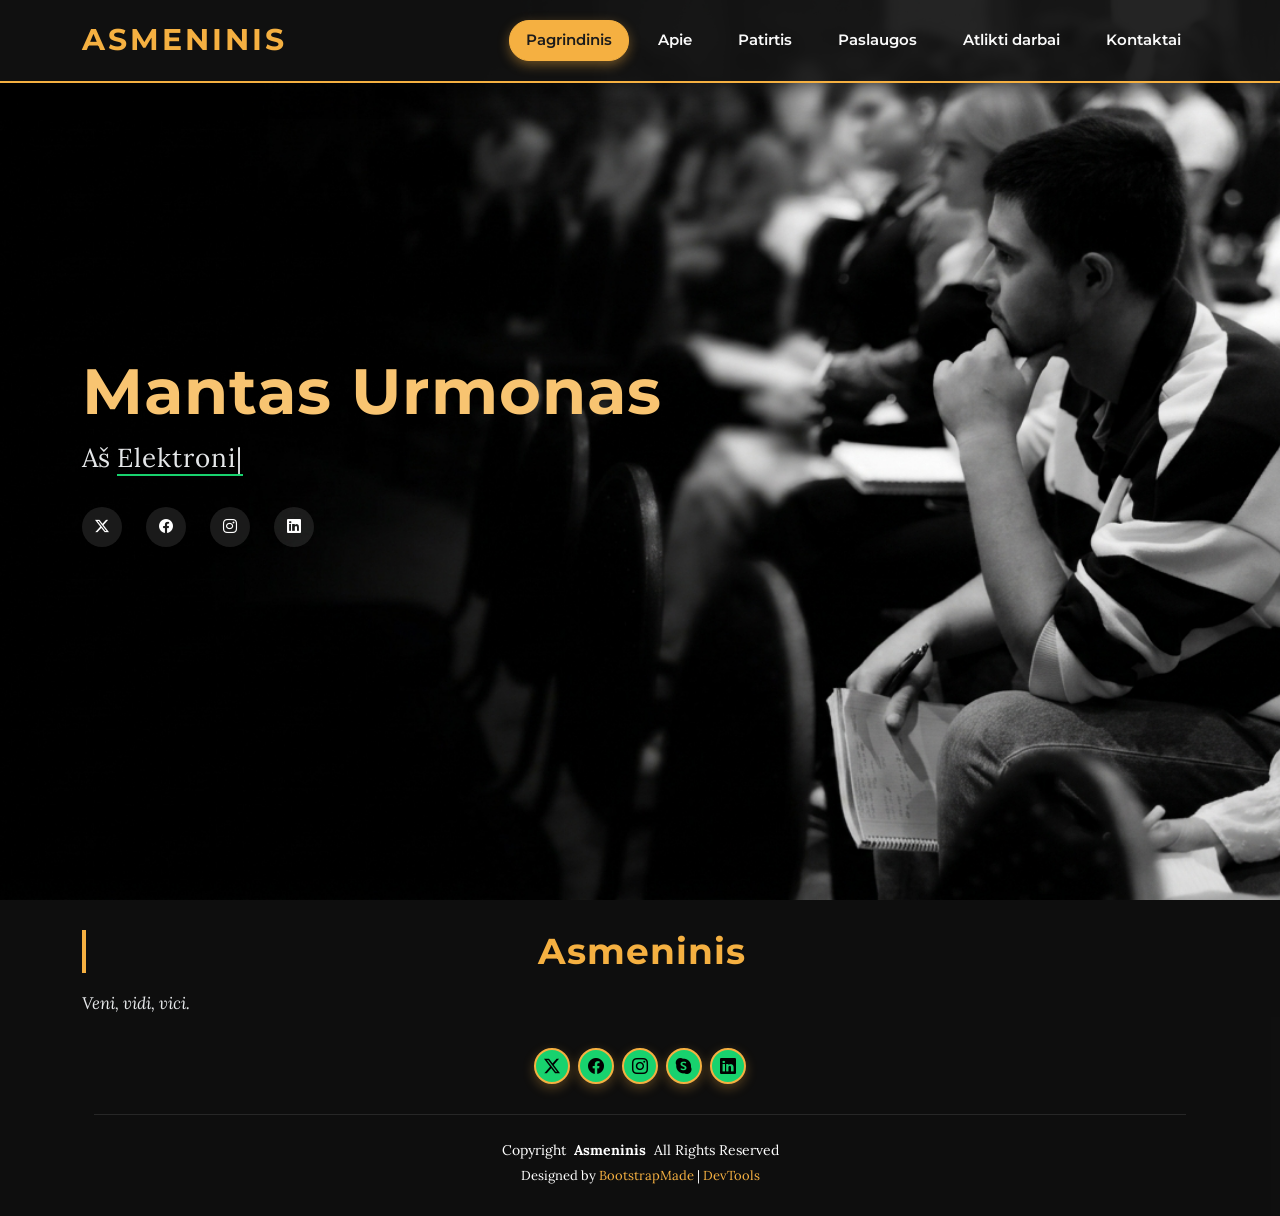
==== commit 080e5223: "d" ====
--- a/index.html
+++ b/index.html
@@ -27,7 +27,7 @@
 
   <!-- Main CSS File -->
   <link href="assets/css/main.css" rel="stylesheet">
-
+  <link href="assets/css/custom.css" rel="stylesheet">
   <!-- =======================================================
   * Template Name: Mano CV
   * Template URL: https://bootstrapmade.com/personal-free-resume-bootstrap-template/
@@ -44,7 +44,7 @@
 
       <a href="index.html" class="logo d-flex align-items-center">
         <!-- Uncomment the line below if you also wish to use an image logo -->
-        <!-- <img src="assets/img/logo.webp" alt=""> -->
+        <!-- <img src="assets/img/logo.png" alt=""> -->
         <h1 class="sitename">Asmeninis</h1>
       </a>
 
--- a/assets/css/main.css
+++ b/assets/css/main.css
@@ -11,6 +11,7 @@
 # Help: https://bootstrapmade.com/color-system/
 --------------------------------------------------------------*/
 /* Fonts */
+
 :root {
   --default-font: "Roboto",  system-ui, -apple-system, "Segoe UI", Roboto, "Helvetica Neue", Arial, "Noto Sans", "Liberation Sans", sans-serif, "Apple Color Emoji", "Segoe UI Emoji", "Segoe UI Symbol", "Noto Color Emoji";
   --heading-font: "Raleway",  sans-serif;
@@ -1426,21 +1427,21 @@
   color: var(--accent-color);
 }
 
-.contact .php-email-form {
+.contact .contact-form {
   box-shadow: 0px 0px 20px rgba(0, 0, 0, 0.1);
   padding: 30px;
   margin-top: 30px;
 }
 
 @media (max-width: 575px) {
-  .contact .php-email-form {
+  .contact .contact-form {
     padding: 20px;
   }
 }
 
-.contact .php-email-form input[type=text],
-.contact .php-email-form input[type=email],
-.contact .php-email-form textarea {
+.contact .contact-form input[type=text],
+.contact .contact-form input[type=email],
+.contact .contact-form textarea {
   color: var(--default-color);
   background-color: color-mix(in srgb, var(--background-color), transparent 50%);
   border-color: color-mix(in srgb, var(--default-color), transparent 80%);
@@ -1450,19 +1451,19 @@
   border-radius: 0;
 }
 
-.contact .php-email-form input[type=text]:focus,
-.contact .php-email-form input[type=email]:focus,
-.contact .php-email-form textarea:focus {
+.contact .contact-form input[type=text]:focus,
+.contact .contact-form input[type=email]:focus,
+.contact .contact-form textarea:focus {
   border-color: var(--accent-color);
 }
 
-.contact .php-email-form input[type=text]::placeholder,
-.contact .php-email-form input[type=email]::placeholder,
-.contact .php-email-form textarea::placeholder {
+.contact .contact-form input[type=text]::placeholder,
+.contact .contact-form input[type=email]::placeholder,
+.contact .contact-form textarea::placeholder {
   color: color-mix(in srgb, var(--default-color), transparent 70%);
 }
 
-.contact .php-email-form button[type=submit] {
+.contact .contact-form button[type=submit] {
   color: var(--contrast-color);
   background: var(--accent-color);
   border: 0;
@@ -1471,6 +1472,6 @@
   border-radius: 50px;
 }
 
-.contact .php-email-form button[type=submit]:hover {
+.contact .contact-form button[type=submit]:hover {
   background: color-mix(in srgb, var(--accent-color), transparent 20%);
 }
--- a/assets/css/custom.css
+++ b/assets/css/custom.css
@@ -0,0 +1,464 @@
+
+@import url('https://fonts.googleapis.com/css2?family=Montserrat:wght@400;600;800&family=Lora:ital,wght@0,400;0,600;1,400&display=swap');
+
+
+:root {
+  --default-font: "Lora", Georgia, serif;
+  --heading-font: "Montserrat", Arial, sans-serif;
+  --nav-font: "Montserrat", Arial, sans-serif;
+}
+
+body {
+  font-family: "Lora", Georgia, serif;
+}
+
+
+h1, h2, h3, h4, h5, h6 {
+  font-family: "Montserrat", Arial, sans-serif;
+  letter-spacing: 1px;
+}
+
+h1 {
+  font-size: 3rem;
+  font-weight: 800;
+  color: #f5b041;
+  text-transform: uppercase;
+}
+
+h2 {
+  font-size: 2.4rem;
+  font-weight: 800;
+  color: #f8c471;
+}
+
+h3 {
+  font-size: 1.8rem;
+  font-weight: 600;
+  color: #f5b041;
+  border-left: 4px solid #f5b041;
+  padding-left: 12px;
+}
+
+h4 {
+  font-size: 1.4rem;
+  font-weight: 600;
+  color: #fad7a0;
+}
+
+h5 {
+  font-size: 1.2rem;
+  font-weight: 600;
+  color: #fad7a0;
+  font-style: italic;
+}
+
+h6 {
+  font-size: 1rem;
+  font-weight: 600;
+  color: #d5d8dc;
+  text-transform: uppercase;
+}
+
+/* c. Pastraipos */
+p {
+  font-family: "Lora", Georgia, serif;
+  font-size: 1.05rem;
+  line-height: 1.8;
+  color: #e5e7e9;
+  text-align: justify;
+}
+
+
+.btn,
+button,
+input[type="submit"] {
+  font-family: "Montserrat", Arial, sans-serif;
+  font-weight: 600;
+  background-color: #f5b041;
+  color: #1b1b1b;
+  border: 2px solid #f5b041;
+  border-radius: 30px;
+  padding: 10px 28px;
+  transition: all 0.3s ease;
+}
+
+.btn:hover,
+button:hover,
+input[type="submit"]:hover {
+  background-color: transparent;
+  color: #f5b041;
+  transform: translateY(-3px);
+  box-shadow: 0 6px 15px rgba(245, 176, 65, 0.4);
+}
+
+.btn:active,
+button:active,
+input[type="submit"]:active {
+  transform: translateY(1px) scale(0.97);
+  box-shadow: none;
+  background-color: #d68910;
+  color: #ffffff;
+}
+
+
+a {
+  color: #f5b041;
+  text-decoration: none;
+  transition: color 0.3s ease;
+}
+
+a:hover {
+  color: #ffffff;
+  text-decoration: underline;
+  text-underline-offset: 4px;
+}
+
+a:active {
+  color: #d68910;
+}
+
+.about-page .page-title .heading,
+.resume-page .page-title .heading,
+.portfolio-page .page-title .heading {
+  padding: 120px 0 50px 0;
+}
+
+.about-page .section,
+.resume-page .section,
+.portfolio-page .section {
+  padding: 90px 0;
+}
+
+.about .content {
+  padding: 30px 40px;
+}
+
+.about .content ul li {
+  margin-bottom: 18px;
+}
+
+.skills .progress {
+  margin-bottom: 35px;
+  padding: 15px 20px;
+}
+
+/* "Patirtis" skiltis */
+.resume .resume-title {
+  margin: 40px 0 25px 0;
+}
+
+.resume .resume-item {
+  margin-bottom: 30px;
+  padding: 25px 30px;
+}
+
+/* "Atlikti darbai" skiltis */
+.portfolio .portfolio-filters {
+  margin-bottom: 50px;
+}
+
+.portfolio .portfolio-filters li {
+  margin: 5px 8px;
+  padding: 8px 20px;
+}
+
+.portfolio .isotope-container {
+  row-gap: 40px;
+}
+
+.about img {
+  border: 4px solid #f5b041;
+  border-radius: 20px;
+  box-shadow: 0 10px 30px rgba(245, 176, 65, 0.35);
+}
+
+.about .content {
+  background: rgba(255, 255, 255, 0.04);
+  border: 1px solid rgba(245, 176, 65, 0.4);
+  border-radius: 20px;
+  box-shadow: 0 8px 25px rgba(0, 0, 0, 0.5);
+}
+
+.skills .progress {
+  height: auto;
+  background: rgba(255, 255, 255, 0.04);
+  border-radius: 15px;
+  box-shadow: 0 5px 15px rgba(0, 0, 0, 0.4);
+}
+
+.skills .progress-bar-wrap {
+  border-radius: 10px;
+  overflow: hidden;
+}
+
+.skills .progress-bar {
+  background-color: #f5b041;
+}
+
+
+.resume .resume-item {
+  background: rgba(255, 255, 255, 0.04);
+  border: none;
+  border-left: 5px solid #f5b041;
+  border-radius: 0 20px 20px 0;
+  box-shadow: 0 8px 25px rgba(0, 0, 0, 0.5);
+}
+
+.resume .resume-item::before {
+  display: none;
+}
+
+.resume .resume-item h5 {
+  display: inline-block;
+  background: #f5b041;
+  color: #1b1b1b;
+  border-radius: 20px;
+  padding: 4px 14px;
+}
+
+
+.portfolio .portfolio-filters li {
+  border: 2px solid #f5b041;
+  border-radius: 25px;
+}
+
+.portfolio .portfolio-filters li.filter-active,
+.portfolio .portfolio-filters li:hover {
+  background: #f5b041;
+  color: #1b1b1b;
+}
+
+.portfolio .portfolio-content {
+  border: 2px solid rgba(245, 176, 65, 0.5);
+  border-radius: 20px;
+  overflow: hidden;
+  box-shadow: 0 10px 25px rgba(0, 0, 0, 0.6);
+  transition: transform 0.3s ease, box-shadow 0.3s ease;
+}
+
+.portfolio .portfolio-content:hover {
+  transform: translateY(-6px);
+  box-shadow: 0 15px 35px rgba(245, 176, 65, 0.35);
+}
+
+
+.services .table-responsive {
+  border-radius: 20px;
+  overflow: hidden;
+  box-shadow: 0 10px 30px rgba(0, 0, 0, 0.6);
+}
+
+.services .table {
+  margin-bottom: 0;
+}
+
+.services video,
+.services .ratio {
+  border: 2px solid #f5b041;
+  border-radius: 20px;
+  overflow: hidden;
+  box-shadow: 0 10px 25px rgba(0, 0, 0, 0.6);
+}
+
+
+.footer .social-links a {
+  border: 2px solid #f5b041;
+  border-radius: 50%;
+  box-shadow: 0 4px 12px rgba(245, 176, 65, 0.3);
+}
+
+/* =========================================================
+   9 LD – 5 užduotis: komponentų stilių atnaujinimas
+   ========================================================= */
+
+/* 1) Navigacijos juosta */
+.header {
+  --background-color: rgba(18, 18, 18, 0.92);
+  background-color: var(--background-color);
+  border-bottom: 2px solid #f5b041;
+  box-shadow: 0 6px 20px rgba(0, 0, 0, 0.7);
+  padding: 10px 0;
+}
+
+.scrolled .header {
+  --background-color: rgba(18, 18, 18, 0.97);
+  box-shadow: 0 6px 20px rgba(245, 176, 65, 0.25);
+}
+
+.header .logo h1 {
+  color: #f5b041;
+  letter-spacing: 3px;
+}
+
+.navmenu {
+  --nav-hover-color: #f5b041;
+  --nav-dropdown-hover-color: #f5b041;
+}
+
+@media (min-width: 1200px) {
+  .navmenu > ul > li {
+    padding: 10px 6px;
+  }
+
+  .navmenu a,
+  .navmenu a:focus {
+    padding: 8px 16px;
+    border: 1px solid transparent;
+    border-radius: 20px;
+    font-weight: 600;
+  }
+
+  .navmenu > ul > li > a:before {
+    display: none;
+  }
+
+  .navmenu li:hover > a {
+    color: #f5b041;
+    border-color: #f5b041;
+    text-decoration: none;
+  }
+
+  .navmenu .active,
+  .navmenu .active:focus {
+    color: #1b1b1b;
+    background-color: #f5b041;
+    border-color: #f5b041;
+    box-shadow: 0 4px 12px rgba(245, 176, 65, 0.4);
+  }
+}
+
+/* 2) Mygtukas „į viršų“ */
+.scroll-top {
+  width: 50px;
+  height: 50px;
+  background: linear-gradient(135deg, #f5b041, #d68910);
+  border: 2px solid #fad7a0;
+  border-radius: 12px;
+  box-shadow: 0 6px 18px rgba(245, 176, 65, 0.45);
+}
+
+.scroll-top i {
+  font-size: 28px;
+  color: #1b1b1b;
+}
+
+.scroll-top:hover {
+  background: #1b1b1b;
+  border-color: #f5b041;
+  box-shadow: 0 8px 22px rgba(245, 176, 65, 0.6);
+}
+
+.scroll-top:hover i {
+  color: #f5b041;
+}
+
+
+/* =========================================================
+   Papildoma užduotis: 8 LD sąrašai ir lentelė (services.html)
+   ========================================================= */
+
+/* Nenumeruotas sąrašas – pseudo-elementas vietoj taško */
+.services ul {
+  list-style: none;
+  padding-left: 0;
+}
+
+.services ul > li {
+  position: relative;
+  padding: 8px 0 8px 30px;
+  color: #e5e7e9;
+}
+
+.services ul > li::before {
+  content: "\25C6"; /* ◆ */
+  position: absolute;
+  left: 4px;
+  top: 8px;
+  color: #f5b041;
+}
+
+/* Įdėtinis sąrašas – atskiras stilius */
+.services ul ul {
+  margin: 8px 0 4px 10px;
+  padding: 6px 15px;
+  background: rgba(245, 176, 65, 0.08);
+  border-left: 3px dashed #f5b041;
+  border-radius: 0 12px 12px 0;
+}
+
+.services ul ul > li {
+  font-style: italic;
+  font-size: 0.95rem;
+  color: #fad7a0;
+  padding: 4px 0 4px 24px;
+}
+
+.services ul ul > li::before {
+  content: "\2192"; /* → */
+  top: 4px;
+  color: #fad7a0;
+}
+
+/* Numeruotas sąrašas – CSS skaitikliai (counters) */
+.services ol {
+  list-style: none;
+  padding-left: 0;
+  counter-reset: etapas;
+}
+
+.services ol > li {
+  counter-increment: etapas;
+  position: relative;
+  padding: 10px 0 10px 50px;
+  margin-bottom: 8px;
+  color: #e5e7e9;
+}
+
+.services ol > li::before {
+  content: counter(etapas);
+  position: absolute;
+  left: 0;
+  top: 6px;
+  width: 34px;
+  height: 34px;
+  line-height: 34px;
+  text-align: center;
+  font-family: "Montserrat", Arial, sans-serif;
+  font-weight: 800;
+  color: #1b1b1b;
+  background: #f5b041;
+  border-radius: 50%;
+}
+
+/* Lentelė */
+.services .table > :not(caption) > * > * {
+  padding: 14px 18px;
+  text-align: center;
+  vertical-align: middle;
+  color: #e5e7e9;
+  background-color: #1e1e1e;
+  border-color: rgba(245, 176, 65, 0.3);
+  box-shadow: none;
+}
+
+/* Antraštinė eilutė */
+.services .table thead th {
+  background-color: #f5b041;
+  color: #1b1b1b;
+  font-family: "Montserrat", Arial, sans-serif;
+  font-weight: 800;
+  text-transform: uppercase;
+  letter-spacing: 1px;
+  border-color: #d68910;
+}
+
+/* Zebra stilius */
+.services .table tbody tr:nth-child(even) > * {
+  background-color: #2a2a2a;
+}
+
+/* Hover efektas */
+.services .table tbody tr:hover > * {
+  background-color: rgba(245, 176, 65, 0.18);
+  color: #ffffff;
+}
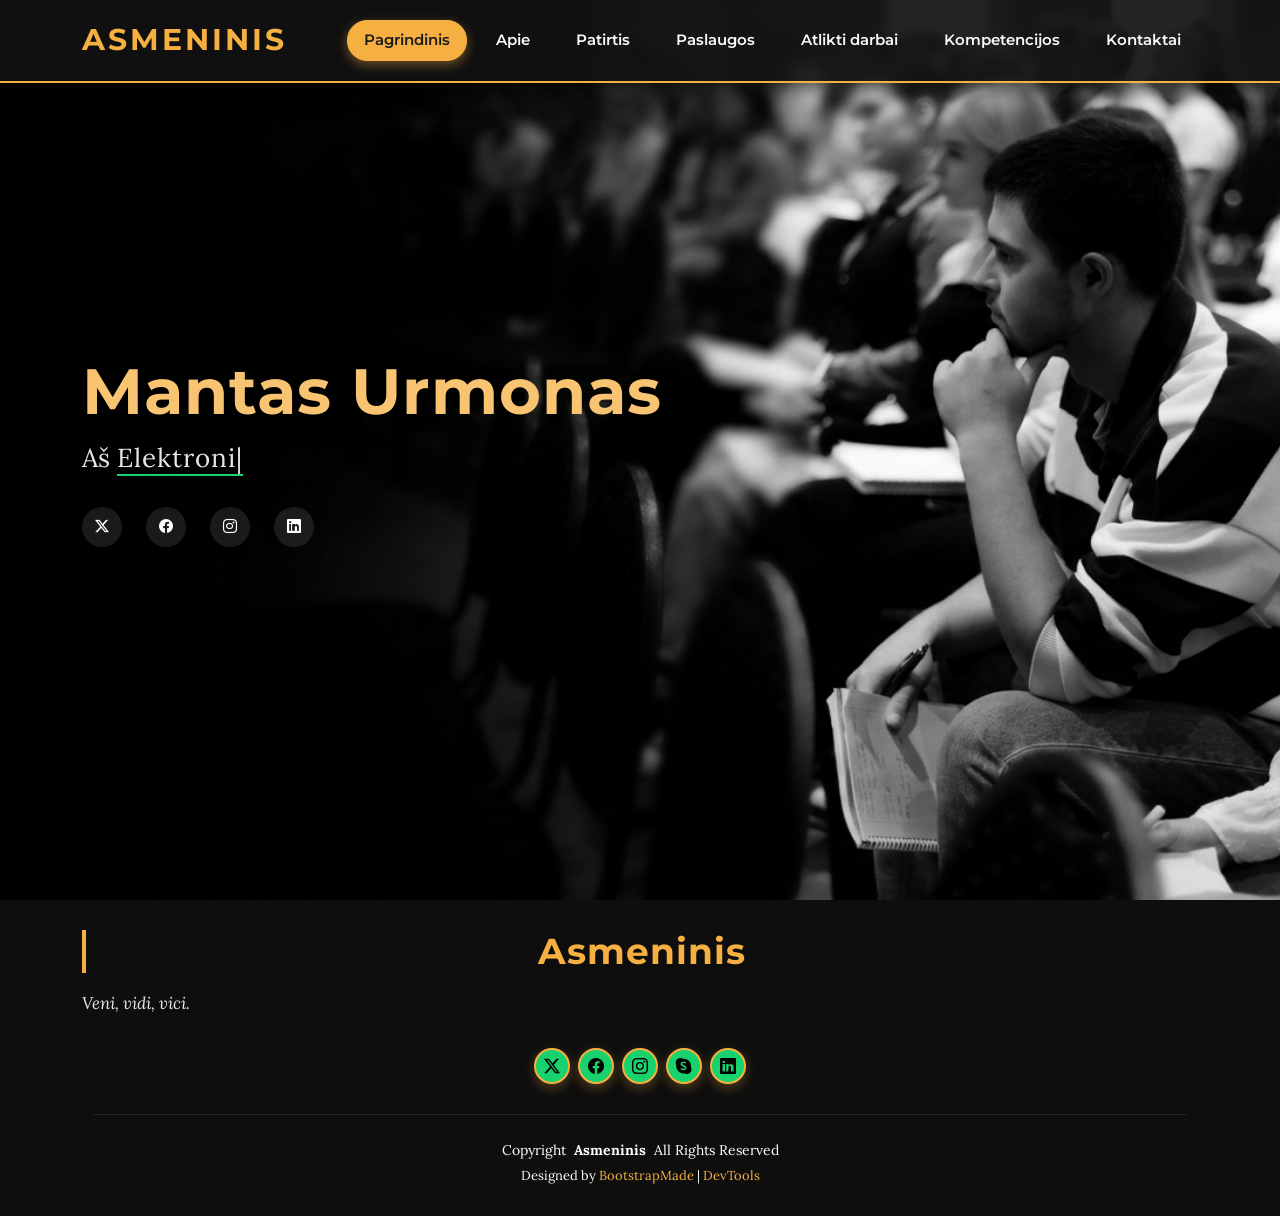
==== commit 2f53c688: "10 LD: kompetencijų pažangos modulis (Skill Kanban, XP, lygis, statistika) Co-Authored-By: Claude Op" ====
--- a/index.html
+++ b/index.html
@@ -55,6 +55,7 @@
           <li><a href="resume.html">Patirtis</a></li>
           <li><a href="services.html">Paslaugos</a></li>
           <li><a href="portfolio.html">Atlikti darbai</a></li>
+          <li><a href="kompetencijos.html">Kompetencijos</a></li>
           <li><a href="contact.html">Kontaktai</a></li>
         </ul>
         <i class="mobile-nav-toggle d-xl-none bi bi-list"></i>
--- a/assets/css/custom.css
+++ b/assets/css/custom.css
@@ -462,3 +462,382 @@
   background-color: rgba(245, 176, 65, 0.18);
   color: #ffffff;
 }
+
+
+/* =========================================================
+   10 LD – Privaloma užduotis: kompetencijų pažangos modulis
+   (kompetencijos.html)
+   ========================================================= */
+
+.skills-page .page-title .heading {
+  padding: 120px 0 50px 0;
+}
+
+.skill-tracker {
+  --st-accent: #f5b041;
+  --st-accent-dark: #d68910;
+  --st-surface: rgba(255, 255, 255, 0.04);
+  --st-border: rgba(245, 176, 65, 0.35);
+  --st-planned: #85c1e9;
+  --st-learning: #f5b041;
+  --st-done: #58d68d;
+  padding: 90px 0;
+}
+
+/* --- Viršutinė sritis: lygis + statistika (Grid) --- */
+.skill-tracker .st-overview {
+  display: grid;
+  grid-template-columns: 2fr 1fr;
+  gap: 24px;
+  margin-bottom: 24px;
+}
+
+.skill-tracker .st-level-panel {
+  display: flex;
+  align-items: center;
+  gap: 28px;
+  padding: 28px 32px;
+  background: var(--st-surface);
+  border: 1px solid var(--st-border);
+  border-radius: 20px;
+  box-shadow: 0 8px 25px rgba(0, 0, 0, 0.5);
+}
+
+/* Lygio ženklelis */
+.skill-tracker .st-level-badge {
+  flex: 0 0 auto;
+  width: 110px;
+  height: 110px;
+  border-radius: 50%;
+  display: flex;
+  flex-direction: column;
+  align-items: center;
+  justify-content: center;
+  background: linear-gradient(135deg, var(--st-accent), var(--st-accent-dark));
+  color: #1b1b1b;
+  box-shadow: 0 0 0 6px rgba(245, 176, 65, 0.15), 0 8px 20px rgba(245, 176, 65, 0.35);
+  font-family: "Montserrat", Arial, sans-serif;
+}
+
+.skill-tracker .st-level-label {
+  font-size: 0.75rem;
+  font-weight: 600;
+  text-transform: uppercase;
+  letter-spacing: 2px;
+}
+
+.skill-tracker .st-level-value {
+  font-size: 2.8rem;
+  font-weight: 800;
+  line-height: 1;
+}
+
+.skill-tracker .st-level-info {
+  flex: 1 1 auto;
+  min-width: 0;
+}
+
+.skill-tracker .st-info-row {
+  display: flex;
+  flex-wrap: wrap;
+  gap: 16px 40px;
+  margin-bottom: 20px;
+}
+
+.skill-tracker .st-info-item {
+  display: flex;
+  flex-direction: column;
+}
+
+.skill-tracker .st-info-label,
+.skill-tracker .st-stat-label {
+  font-family: "Montserrat", Arial, sans-serif;
+  font-size: 0.75rem;
+  font-weight: 600;
+  text-transform: uppercase;
+  letter-spacing: 1.5px;
+  color: #aab0b5;
+}
+
+.skill-tracker .st-info-value {
+  font-family: "Montserrat", Arial, sans-serif;
+  font-size: 1.8rem;
+  font-weight: 800;
+  color: #ffffff;
+}
+
+.skill-tracker .st-rank {
+  display: inline-block;
+  margin-top: 6px;
+  padding: 4px 16px;
+  font-family: "Montserrat", Arial, sans-serif;
+  font-weight: 600;
+  color: var(--st-accent);
+  border: 2px solid var(--st-accent);
+  border-radius: 20px;
+}
+
+/* --- Progreso juosta --- */
+.skill-tracker .st-progress-head,
+.skill-tracker .st-progress-foot {
+  display: flex;
+  justify-content: space-between;
+  gap: 12px;
+  font-size: 0.9rem;
+}
+
+.skill-tracker .st-progress-head {
+  margin-bottom: 8px;
+  font-family: "Montserrat", Arial, sans-serif;
+  font-weight: 600;
+  color: #fad7a0;
+}
+
+.skill-tracker .st-progress-foot {
+  margin-top: 6px;
+  color: #aab0b5;
+}
+
+/* Likusi (neužpildyta) dalis */
+.skill-tracker .st-progress-track {
+  height: 18px;
+  background: repeating-linear-gradient(
+    45deg,
+    rgba(255, 255, 255, 0.06) 0 8px,
+    rgba(255, 255, 255, 0.02) 8px 16px
+  );
+  border: 1px solid rgba(255, 255, 255, 0.12);
+  border-radius: 10px;
+  overflow: hidden;
+}
+
+/* Užpildyta dalis */
+.skill-tracker .st-progress-fill {
+  height: 100%;
+  background: linear-gradient(90deg, var(--st-accent-dark), var(--st-accent), #fad7a0);
+  border-radius: 10px;
+  box-shadow: 0 0 12px rgba(245, 176, 65, 0.6);
+}
+
+/* --- Statistika --- */
+.skill-tracker .st-stats {
+  display: grid;
+  grid-template-columns: 1fr;
+  gap: 12px;
+}
+
+.skill-tracker .st-stat {
+  display: grid;
+  grid-template-columns: auto 1fr;
+  grid-template-areas:
+    "icon value"
+    "icon label";
+  align-items: center;
+  column-gap: 16px;
+  padding: 14px 20px;
+  background: var(--st-surface);
+  border: 1px solid var(--st-border);
+  border-left: 5px solid var(--st-accent);
+  border-radius: 0 16px 16px 0;
+}
+
+.skill-tracker .st-stat i {
+  grid-area: icon;
+  font-size: 1.8rem;
+  color: var(--st-accent);
+}
+
+.skill-tracker .st-stat-value {
+  grid-area: value;
+  font-family: "Montserrat", Arial, sans-serif;
+  font-size: 1.5rem;
+  font-weight: 800;
+  line-height: 1.1;
+  color: #ffffff;
+}
+
+.skill-tracker .st-stat-label {
+  grid-area: label;
+}
+
+/* --- Lygių sistema --- */
+.skill-tracker .st-levels {
+  display: flex;
+  flex-wrap: wrap;
+  gap: 10px;
+  list-style: none;
+  padding: 0;
+  margin: 0 0 40px 0;
+}
+
+.skill-tracker .st-levels li {
+  flex: 1 1 200px;
+  padding: 10px 16px;
+  font-size: 0.9rem;
+  text-align: center;
+  color: #aab0b5;
+  background: var(--st-surface);
+  border: 1px dashed rgba(255, 255, 255, 0.15);
+  border-radius: 12px;
+}
+
+.skill-tracker .st-levels li strong {
+  display: block;
+  font-family: "Montserrat", Arial, sans-serif;
+  color: #e5e7e9;
+}
+
+.skill-tracker .st-levels li.is-current {
+  color: #1b1b1b;
+  background: var(--st-accent);
+  border: 1px solid var(--st-accent);
+}
+
+.skill-tracker .st-levels li.is-current strong {
+  color: #1b1b1b;
+}
+
+/* --- Kanban lenta (Grid) --- */
+.skill-tracker .st-board {
+  display: grid;
+  grid-template-columns: repeat(3, minmax(0, 1fr));
+  gap: 24px;
+  align-items: start;
+}
+
+.skill-tracker .st-column {
+  --col-color: var(--st-accent);
+  display: flex;
+  flex-direction: column;
+  gap: 14px;
+  padding: 18px;
+  min-height: 260px;
+  background: rgba(255, 255, 255, 0.025);
+  border: 1px solid rgba(255, 255, 255, 0.08);
+  border-top: 4px solid var(--col-color);
+  border-radius: 16px;
+}
+
+.skill-tracker .st-column--planned  { --col-color: var(--st-planned); }
+.skill-tracker .st-column--learning { --col-color: var(--st-learning); }
+.skill-tracker .st-column--done     { --col-color: var(--st-done); }
+
+.skill-tracker .st-column-head {
+  display: flex;
+  align-items: center;
+  justify-content: space-between;
+  padding-bottom: 10px;
+  border-bottom: 1px solid rgba(255, 255, 255, 0.08);
+}
+
+.skill-tracker .st-column-head h4 {
+  margin: 0;
+  font-size: 1.1rem;
+  text-transform: uppercase;
+  letter-spacing: 2px;
+  color: var(--col-color);
+}
+
+.skill-tracker .st-count {
+  min-width: 30px;
+  height: 30px;
+  padding: 0 8px;
+  display: inline-flex;
+  align-items: center;
+  justify-content: center;
+  font-family: "Montserrat", Arial, sans-serif;
+  font-weight: 800;
+  color: #1b1b1b;
+  background: var(--col-color);
+  border-radius: 15px;
+}
+
+/* Įgūdžio kortelė */
+.skill-tracker .st-card {
+  padding: 16px 18px;
+  background: #1e1e1e;
+  border: 1px solid rgba(255, 255, 255, 0.08);
+  border-left: 4px solid var(--col-color);
+  border-radius: 12px;
+  box-shadow: 0 6px 16px rgba(0, 0, 0, 0.45);
+  transition: transform 0.25s ease, box-shadow 0.25s ease;
+}
+
+.skill-tracker .st-card:hover {
+  transform: translateY(-4px);
+  box-shadow: 0 10px 22px rgba(0, 0, 0, 0.6);
+}
+
+.skill-tracker .st-card-title {
+  margin: 0 0 12px 0;
+  font-size: 1.05rem;
+  font-style: normal;
+  color: #ffffff;
+}
+
+.skill-tracker .st-card-meta {
+  display: flex;
+  align-items: center;
+  justify-content: space-between;
+  flex-wrap: wrap;
+  gap: 8px;
+}
+
+.skill-tracker .st-status {
+  padding: 3px 12px;
+  font-family: "Montserrat", Arial, sans-serif;
+  font-size: 0.75rem;
+  font-weight: 600;
+  text-transform: uppercase;
+  letter-spacing: 1px;
+  border: 1px solid currentColor;
+  border-radius: 20px;
+}
+
+.skill-tracker .st-status--planned  { color: var(--st-planned); }
+.skill-tracker .st-status--learning { color: var(--st-learning); }
+.skill-tracker .st-status--done     { color: var(--st-done); }
+
+.skill-tracker .st-xp {
+  font-family: "Montserrat", Arial, sans-serif;
+  font-weight: 800;
+  color: #1b1b1b;
+  background: var(--st-accent);
+  padding: 3px 12px;
+  border-radius: 8px;
+}
+
+/* --- Prisitaikymas prie ekrano dydžio --- */
+@media (max-width: 991px) {
+  .skill-tracker .st-overview {
+    grid-template-columns: 1fr;
+  }
+
+  .skill-tracker .st-stats {
+    grid-template-columns: repeat(3, minmax(0, 1fr));
+  }
+
+  .skill-tracker .st-board {
+    grid-template-columns: 1fr;
+  }
+
+  .skill-tracker .st-column {
+    min-height: 0;
+  }
+}
+
+@media (max-width: 575px) {
+  .skill-tracker .st-level-panel {
+    flex-direction: column;
+    text-align: center;
+    padding: 24px 20px;
+  }
+
+  .skill-tracker .st-info-row {
+    justify-content: center;
+  }
+
+  .skill-tracker .st-stats {
+    grid-template-columns: 1fr;
+  }
+}
